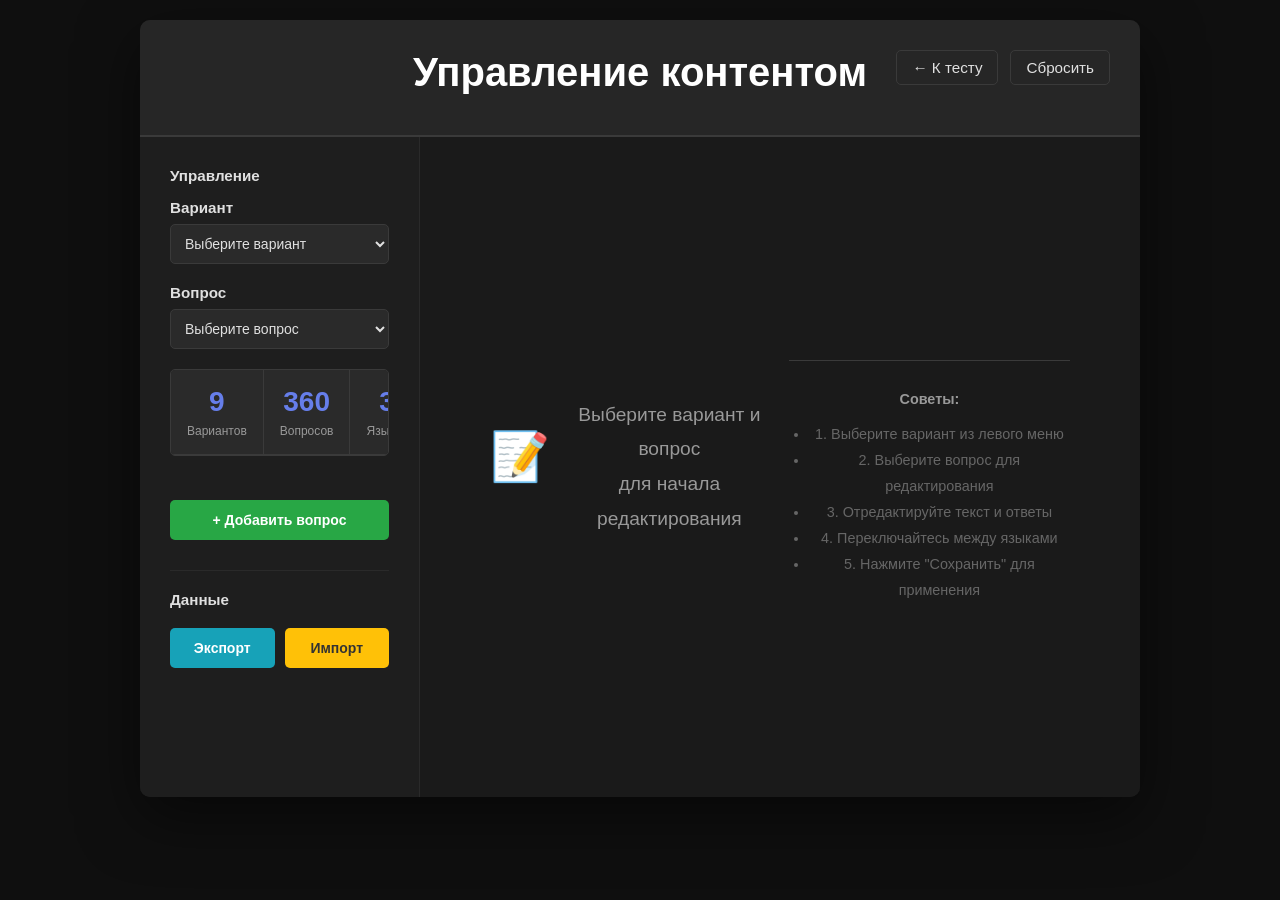
==== admin.html @ c2b67029 "Fix question display and add i18next translation system - Fix script.js to properly load and display" ====
<!DOCTYPE html>
<html lang="ru">
<head>
    <meta charset="UTF-8">
    <meta name="viewport" content="width=device-width, initial-scale=1.0">
    <title>Админ-панель - Java Экзамен</title>
    <link rel="stylesheet" href="admin.css">
</head>
<body>
    <div class="container">
        <div class="header">
            <div>
                <h1>Управление контентом</h1>
            </div>
            <div class="header-actions">
                <a href="index.html">← К тесту</a>
                <button onclick="resetToDefault()">Сбросить</button>
            </div>
        </div>

        <div id="message" class="message"></div>

        <div class="main-layout">
            <aside class="sidebar">
                <h3>Управление</h3>

                <div class="control-group">
                    <label for="variantSelect">Вариант</label>
                    <select id="variantSelect" onchange="loadVariant()">
                        <option value="">Выберите вариант</option>
                    </select>
                </div>

                <div class="control-group">
                    <label for="questionSelect">Вопрос</label>
                    <select id="questionSelect" onchange="loadQuestion()">
                        <option value="">Выберите вопрос</option>
                    </select>
                </div>

                <div class="question-stats" id="stats" style="display: none;">
                    <div class="stat-box">
                        <div class="stat-value" id="statVariants">0</div>
                        <div class="stat-label">Вариантов</div>
                    </div>
                    <div class="stat-box">
                        <div class="stat-value" id="statQuestions">0</div>
                        <div class="stat-label">Вопросов</div>
                    </div>
                    <div class="stat-box">
                        <div class="stat-value" id="statLanguages">3</div>
                        <div class="stat-label">Языков</div>
                    </div>
                </div>

                <button class="add-question-btn" onclick="addNewQuestion()">+ Добавить вопрос</button>

                <div style="margin-top: 30px; border-top: 1px solid #2a2a2a; padding-top: 20px;">
                    <h3>Данные</h3>
                    <div class="export-import">
                        <button class="btn-export" onclick="exportData()">Экспорт</button>
                        <button class="btn-import" onclick="document.getElementById('importFile').click()">Импорт</button>
                    </div>
                    <input type="file" id="importFile" accept=".json" style="display: none;" onchange="importData(event)">
                </div>
            </aside>

            <main class="editor">
                <div id="editorContent">
                    <div class="no-data">
                        <div style="font-size: 3em; margin-bottom: 20px;">📝</div>
                        <div style="font-size: 1.2em; color: #999; line-height: 1.8;">
                            Выберите вариант и вопрос<br>
                            для начала редактирования
                        </div>
                        <div style="margin-top: 30px; padding-top: 30px; border-top: 1px solid #3a3a3a; color: #666; font-size: 0.9em;">
                            <div style="margin-bottom: 15px;">
                                <strong style="color: #999;">Советы:</strong>
                            </div>
                            <ul style="margin-left: 20px; line-height: 1.8;">
                                <li>1. Выберите вариант из левого меню</li>
                                <li>2. Выберите вопрос для редактирования</li>
                                <li>3. Отредактируйте текст и ответы</li>
                                <li>4. Переключайтесь между языками</li>
                                <li>5. Нажмите "Сохранить" для применения</li>
                            </ul>
                        </div>
                    </div>
                </div>
            </main>
        </div>
    </div>
    <script src="admin.js"></script>
</body>
</html>
---- admin.css ----
* {
            margin: 0;
            padding: 0;
            box-sizing: border-box;
        }

        body {
            font-family: 'Segoe UI', Tahoma, Geneva, Verdana, sans-serif;
            background: #0f0f0f;
            min-height: 100vh;
            padding: 20px;
            color: #e0e0e0;
        }

        .container {
            max-width: 1000px;
            margin: 0 auto;
            background: #1a1a1a;
            border-radius: 10px;
            box-shadow: 0 20px 60px rgba(0,0,0,0.5);
            overflow: hidden;
        }

        .header {
            background: #262626;
            color: #fff;
            padding: 30px;
            display: flex;
            justify-content: center;
            align-items: flex-start;
            position: relative;
            border-bottom: 2px solid #3a3a3a;
        }

        .header h1 {
            font-size: 2.5em;
            margin-bottom: 10px;
        }

        .header p {
            font-size: 1.1em;
            opacity: 0.9;
        }

        .header-actions {
            display: flex;
            align-items: center;
            gap: 12px;
            position: absolute;
            right: 30px;
            top: 30px;
        }

        .header-actions a, .header-actions button {
            background: transparent;
            color: #e0e0e0;
            border: 1px solid #3a3a3a;
            padding: 8px 15px;
            border-radius: 5px;
            cursor: pointer;
            text-decoration: none;
            font-size: 0.95em;
            transition: 0.3s;
        }

        .header-actions a:hover, .header-actions button:hover {
            border-color: #667eea;
            color: #667eea;
        }

        .header > div:first-child {
            text-align: center;
        }

        .main-layout {
            display: grid;
            grid-template-columns: 280px 1fr;
            gap: 0;
        }

        .sidebar {
            background: #1e1e1e;
            padding: 30px;
            border-right: 1px solid #2a2a2a;
        }

        .sidebar h3 {
            margin-bottom: 15px;
            color: #e0e0e0;
            font-size: 0.95em;
            font-weight: 600;
        }

        .control-group {
            margin-bottom: 20px;
        }

        .control-group label {
            display: block;
            margin-bottom: 8px;
            font-weight: 600;
            color: #e0e0e0;
            font-size: 0.95em;
        }

        .control-group select, .control-group input {
            width: 100%;
            padding: 10px;
            border: 1px solid #3a3a3a;
            border-radius: 5px;
            font-size: 14px;
            background: #2a2a2a;
            color: #e0e0e0;
            cursor: pointer;
            transition: all 0.3s ease;
        }

        .control-group select:focus, .control-group input:focus {
            outline: none;
            border-color: #667eea;
            box-shadow: 0 0 5px rgba(102, 126, 234, 0.3);
            background: #333;
        }

        .language-tabs {
            display: flex;
            gap: 5px;
            margin-bottom: 20px;
            background: #2a2a2a;
            padding: 5px;
            border-radius: 5px;
        }

        .language-tabs button {
            flex: 1;
            padding: 8px;
            border: none;
            background: transparent;
            cursor: pointer;
            border-radius: 3px;
            font-weight: 600;
            color: #999;
            font-size: 0.85em;
            transition: 0.3s;
        }

        .language-tabs button.active {
            background: #667eea;
            color: white;
        }

        .editor {
            background: #1a1a1a;
            padding: 30px;
        }

        .editor h2 {
            color: #e0e0e0;
            margin-bottom: 20px;
            font-size: 1.8em;
        }

        .form-group {
            margin-bottom: 20px;
        }

        .form-group label {
            display: block;
            margin-bottom: 10px;
            font-weight: 600;
            color: #e0e0e0;
        }

        .form-group input[type="text"],
        .form-group textarea {
            width: 100%;
            padding: 12px;
            border: 1px solid #3a3a3a;
            border-radius: 5px;
            font-size: 14px;
            background: #2a2a2a;
            color: #e0e0e0;
            font-family: 'Segoe UI', Tahoma, Geneva, Verdana, sans-serif;
            transition: all 0.3s ease;
        }

        .form-group textarea {
            resize: vertical;
            min-height: 100px;
        }

        .form-group input:focus,
        .form-group textarea:focus {
            outline: none;
            border-color: #667eea;
            box-shadow: 0 0 5px rgba(102, 126, 234, 0.3);
            background: #333;
        }

        .answers-section {
            background: #252525;
            padding: 20px;
            border-radius: 5px;
            margin-bottom: 20px;
            border-left: 5px solid #667eea;
        }

        .answers-section h3 {
            margin-bottom: 15px;
            font-size: 0.95em;
            font-weight: 600;
            color: #e0e0e0;
        }

        .answer-item {
            background: #2a2a2a;
            padding: 15px;
            border-radius: 5px;
            margin-bottom: 12px;
            border: 1px solid #3a3a3a;
            transition: 0.3s;
        }

        .answer-item.correct {
            border-color: #28a745;
            background: #1a3a1a;
        }

        .answer-item input {
            width: 100%;
            padding: 10px;
            border: 1px solid #3a3a3a;
            border-radius: 3px;
            margin-bottom: 10px;
            background: #333;
            color: #e0e0e0;
        }

        .answer-controls {
            display: flex;
            gap: 10px;
        }

        .answer-controls button {
            flex: 1;
            padding: 8px;
            border: none;
            border-radius: 3px;
            cursor: pointer;
            font-size: 13px;
            font-weight: 600;
            transition: 0.3s;
        }

        .btn-correct {
            background: #28a745;
            color: white;
        }

        .btn-correct:hover {
            background: #218838;
        }

        .btn-delete {
            background: #dc3545;
            color: white;
        }

        .btn-delete:hover {
            background: #c82333;
        }

        .form-actions {
            display: flex;
            gap: 10px;
            margin-top: 30px;
        }

        .btn-primary, .btn-secondary {
            flex: 1;
            padding: 12px;
            border: none;
            border-radius: 5px;
            font-size: 15px;
            font-weight: 600;
            cursor: pointer;
            transition: 0.3s;
        }

        .btn-primary {
            background: #667eea;
            color: white;
        }

        .btn-primary:hover {
            background: #7c8ff7;
            transform: translateY(-2px);
            box-shadow: 0 5px 15px rgba(102, 126, 234, 0.4);
        }

        .btn-secondary {
            background: #3a3a3a;
            color: #e0e0e0;
            border: 1px solid #3a3a3a;
        }

        .btn-secondary:hover {
            background: #4a4a4a;
            border-color: #667eea;
        }

        .btn-success {
            background: #28a745;
            color: white;
        }

        .btn-success:hover {
            background: #218838;
        }

        .export-import {
            display: grid;
            grid-template-columns: 1fr 1fr;
            gap: 10px;
            margin-top: 20px;
        }

        .export-import button {
            padding: 12px;
            border: none;
            border-radius: 5px;
            cursor: pointer;
            font-weight: 600;
            font-size: 14px;
            transition: 0.3s;
        }

        .btn-export {
            background: #17a2b8;
            color: white;
        }

        .btn-export:hover {
            background: #138496;
        }

        .btn-import {
            background: #ffc107;
            color: #333;
        }

        .btn-import:hover {
            background: #e0a800;
        }

        .message {
            padding: 15px;
            border-radius: 5px;
            margin-bottom: 20px;
            display: none;
            font-size: 14px;
            font-weight: 500;
        }

        .message.success {
            background: #1a3a1a;
            color: #4caf50;
            border: 2px solid #4caf50;
            display: block;
        }

        .message.error {
            background: #3a1a1a;
            color: #ff6b6b;
            border: 2px solid #ff6b6b;
            display: block;
        }

        .no-data {
            text-align: center;
            padding: 80px 40px;
            color: #999;
            font-size: 16px;
            min-height: 600px;
            display: flex;
            align-items: center;
            justify-content: center;
        }

        .add-question-btn {
            width: 100%;
            padding: 12px;
            background: #28a745;
            color: white;
            border: none;
            border-radius: 5px;
            cursor: pointer;
            font-weight: 600;
            margin-top: 20px;
            transition: 0.3s;
            font-size: 14px;
        }

        .add-question-btn:hover {
            background: #218838;
        }

        .question-stats {
            background: #252525;
            padding: 0;
            border-radius: 5px;
            margin-bottom: 24px;
            display: grid;
            grid-template-columns: repeat(3, 1fr);
            gap: 0;
            text-align: center;
            overflow: hidden;
            border: 1px solid #3a3a3a;
        }

        .stat-box {
            background: #2a2a2a;
            padding: 16px;
            border-right: 1px solid #3a3a3a;
            border-bottom: 1px solid #3a3a3a;
        }

        .stat-box:nth-child(3n) {
            border-right: none;
        }

        .stat-box:nth-child(n+4) {
            border-bottom: none;
        }

        .stat-value {
            font-size: 28px;
            font-weight: 700;
            color: #667eea;
        }

        .stat-label {
            font-size: 12px;
            color: #999;
            margin-top: 6px;
            font-weight: 500;
        }

        @media (max-width: 768px) {
            .main-layout {
                grid-template-columns: 1fr;
            }

            .sidebar {
                border-right: none;
                border-bottom: 1px solid #2a2a2a;
            }

            .header {
                flex-direction: column;
            }

            .header-actions {
                position: static;
                justify-content: center;
                margin-top: 15px;
            }
        }
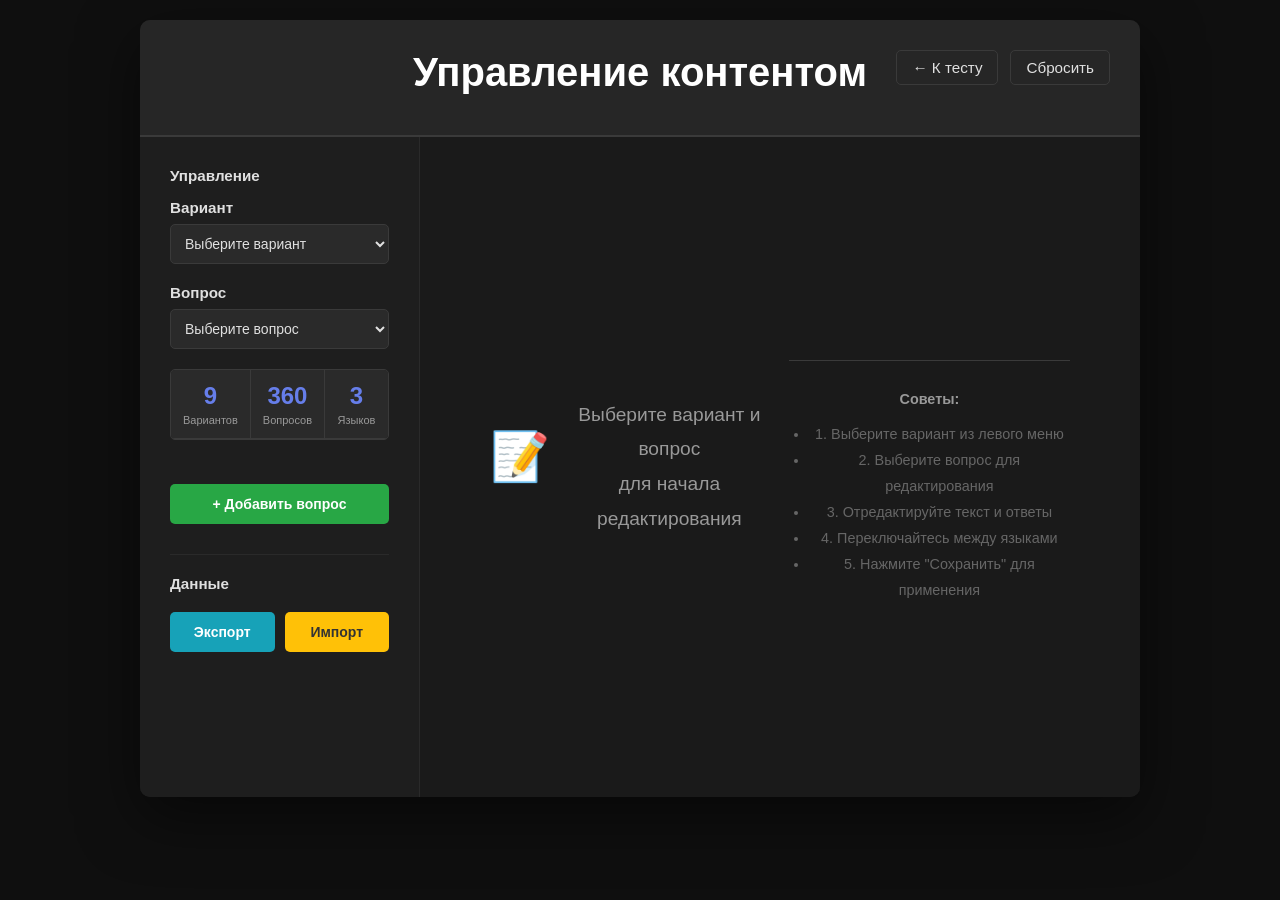
==== commit 45e802c9: "Update: fix localStorage persistence, style number input, fix language tabs highlighting" ====
--- a/admin.html
+++ b/admin.html
@@ -48,7 +48,7 @@
                         <div class="stat-label">Вопросов</div>
                     </div>
                     <div class="stat-box">
-                        <div class="stat-value" id="statLanguages">3</div>
+                        <div class="stat-value" id="statLanguages">0</div>
                         <div class="stat-label">Языков</div>
                     </div>
                 </div>
--- a/admin.css
+++ b/admin.css
@@ -420,7 +420,7 @@
 
         .stat-box {
             background: #2a2a2a;
-            padding: 16px;
+            padding: 12px;
             border-right: 1px solid #3a3a3a;
             border-bottom: 1px solid #3a3a3a;
         }
@@ -434,15 +434,15 @@
         }
 
         .stat-value {
-            font-size: 28px;
+            font-size: 24px;
             font-weight: 700;
             color: #667eea;
         }
 
         .stat-label {
-            font-size: 12px;
+            font-size: 11px;
             color: #999;
-            margin-top: 6px;
+            margin-top: 4px;
             font-weight: 500;
         }
 
